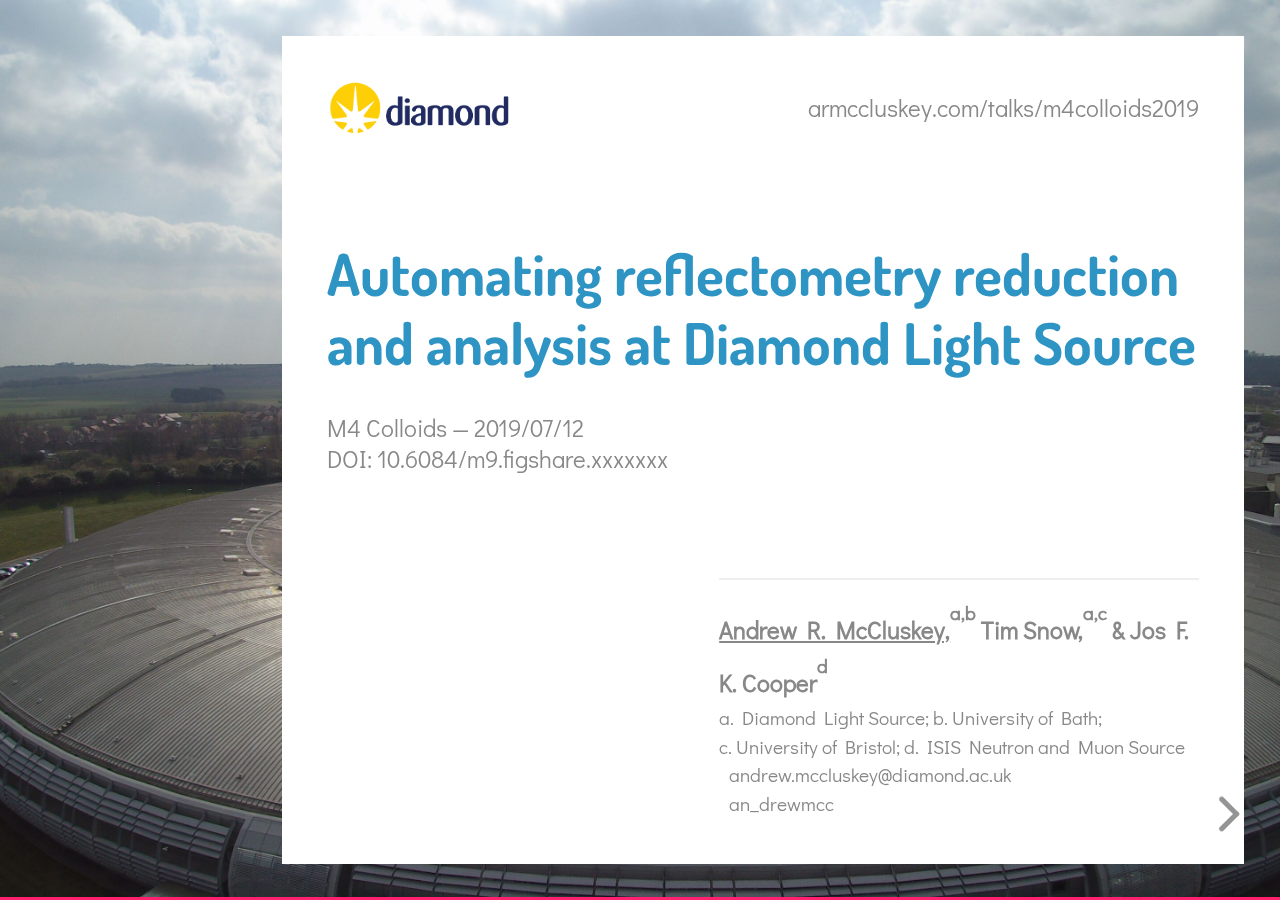
==== m4colloids_jul2019/index.html @ 216919e7 "working on colloids talk" ====
<!DOCTYPE html>
<!-- saved from url=(0044)http://bitsandchips.me/Talks/PyCon.html#/3/1 -->
<html prefix="og: http://ogp.me/ns#" class="js no-mobile desktop no-ie chrome chrome68 talks-section gradient rgba opacity textshadow multiplebgs boxshadow borderimage borderradius cssreflections csstransforms csstransitions no-touch no-retina fontface domloaded gr__bitsandchips_me w-1920 gt-240 gt-320 gt-480 gt-640 gt-768 gt-800 gt-1024 gt-1280 gt-1440 gt-1680 no-portrait landscape" id="pycon-page"><head><meta http-equiv="Content-Type" content="text/html; charset=UTF-8"><style id="stndz-style">div[class*="item-container-obpd"], a[data-redirect*="paid.outbrain.com"], a[onmousedown*="paid.outbrain.com"] { display: none !important; } a div[class*="item-container-ad"] { height: 0px !important; overflow: hidden !important; position: absolute !important; } div[data-item-syndicated="true"] { display: none !important; } .grv_is_sponsored { display: none !important; } .zergnet-widget-related { display: none !important; } </style>

	<meta name="viewport" content="width=device-width, initial-scale=1.0, maximum-scale=1.0, user-scalable=no">

	<title>auto_refl</title>

  <!-- Reveal themes -->
  <link rel="stylesheet" href="./example_files/reveal.css">
	<link rel="stylesheet" href="./example_files/black.css">

	<!-- Full theme; allows for the selction of multple themes -->
	<link rel="stylesheet" href="./example_files/full_theme.css">
	<link rel="stylesheet" href="./example_files/presentation.css">

	<!-- Theme used for syntax highlighting of code -->
	<link rel="stylesheet" href="./example_files/colorbrewer_syntax.css">

	<!-- Favicon -->
	<link rel="icon" href="./example_files/pic.png">

  <!-- Font awesome -->
	<link rel="stylesheet" href="https://use.fontawesome.com/releases/v5.2.0/css/all.css" integrity="sha384-hWVjflwFxL6sNzntih27bfxkr27PmbbK/iSvJ+a4+0owXq79v+lsFkW54bOGbiDQ" crossorigin="anonymous">

	<!-- Font generated by <a href="http://www.flaticon.com">flaticon.com</a>. <p>Under <a href="http://creativecommons.org/licenses/by/3.0/">CC</a>: <a data-file="003-nature-1" href="http://www.freepik.com">Freepik</a></p>   -->

	<!-- Script for printing -->
  <script id="twitter-wjs" src="./example_files/widgets.js"></script><script src="./example_files/reveal-print.js"></script>
	<link rel="stylesheet" type="text/css" href="./example_files/paper.css"><script type="text/javascript" src="./example_files/marked.js">
	</script><script type="text/javascript" src="./example_files/markdown.js"></script>
	<script type="text/javascript" src="./example_files/embed-tweet.js"></script>
	<script type="text/javascript" src="./example_files/notes.js"></script><script type="text/javascript" src="./example_files/highlight.js"></script>

<script type="text/javascript" charset="utf-8" async="" src="./example_files/tweet.74fa68560b68d64af1aa1acaf8b7e29a.js"></script></head>

<!-- Need to specify the theme here -->
<!-- First theme- is for colour, theme-xxx-font is for the font -->
<body class="theme-lines theme-dosis-font" data-gr-c-s-loaded="true">

<!-- Specify the main theme to be used here -->
<!-- this controls the background and logos -->
<div class="reveal pattern--lines slide has-vertical-slides has-horizontal-slides ready" role="application" data-transition-speed="default" data-background-transition="fade">

	<!-- Slides start here -->
	<div class="slides" style="width: 1920px; height: 941px;">

		<!-- These are the introductory slides -->
		<section class="stack past" style="display: none;" data-previous-indexv="0" hidden="" aria-hidden="true">
			<section class="title" id="title" style="display: none;" aria-hidden="true">
				<div class="grid-wrapper">
					<div class="content">
						<h1>
							Automating reflectometry reduction and analysis at Diamond Light Source
						</h1>
						<div class="description">
							<a href="https://m4colloids.wordpress.com/">M4 Colloids</a> &mdash; 2019/07/12
							<br>
							DOI: <a href="https://doi.org/10.6084/m9.figshare.xxxxxx">10.6084/m9.figshare.xxxxxxx</a>
						</div>
					</div>
					<div class="credit">
						<hr>
						<div class="name"><a href="https://armccluskey.com"><u>Andrew R. McCluskey,</u><sup><small>a,b</small></sup></a> Tim Snow,<sup><small>a,c</small></sup> & Jos F. K. Cooper<sup><small>d</small></sup></div>
						<div class="label">a. Diamond Light Source; b. University of Bath;<br>c. University of Bristol; d. ISIS Neutron and Muon Source</div>
						<div class="label"><a href="mailto:andrew.mccluskey@diamond.ac.uk"><i class="fas fa-at social_icon"></i><span> andrew.mccluskey@diamond.ac.uk</span></a></div>
						<div class="label"><a href="https://twitter.com/an_drewmcc"><i class="fab fa-twitter social_icon"></i><span> an_drewmcc</span></a></div>
					</div>
					<a class="presentation-url" href="https://armccluskey.com/talks/m4colloids2019">
					armccluskey.com/talks/m4colloids2019</a>
					<div class="logo">
					</div>
				</div>
			</section>
		</section>

		<section class="stack present" style="display: block;" data-previous-indexv="0">
			<section class="color--grad-green past" id="" style="display: block;" hidden="" aria-hidden="true">
				<div class="grid-wrapper">
					<div class="header">
						<div class="twitterwhite">
							<a href="mailto:andrew.mccluskey@diamond.ac.uk"><i class="fas fa-at"></i><span> andrew.mccluskey@diamond.ac.uk</span></a>	
						</div>
					</div>
					<div class="content">
						<center>
							<h1>reflectometry is a tool that uses x-rays or neutrons to probe interfaces</h1>
						</center>
					</div>
				</div>
			</section>

			<section class="color--grad-white past" id="" style="display: block;">
				<div class="grid-wrapper">
					<div class="header">
						<div class="twitterblue">
							<a href="mailto:andrew.mccluskey@diamond.ac.uk"><i class="fas fa-at"></i><span> andrew.mccluskey@diamond.ac.uk</span></a>	
						</div>
					</div>
					<div class="content">
						<h1>users bring cool science to the beamline</h1>
						<center>
							<img src="./figures/users.png" width="45%">
						</center>
					</div>
				</div>
			</section>

			<section class="color--grad-white past" id="" style="display: block;">
				<div class="grid-wrapper">
					<div class="header">
						<div class="twitterblue">
							<a href="mailto:andrew.mccluskey@diamond.ac.uk"><i class="fas fa-at"></i><span> andrew.mccluskey@diamond.ac.uk</span></a>	
						</div>
					</div>
					<div class="content">
						<h1>experimental data is reduced</h1>
						<br><br>
						<center>
							<img src="./figures/reduc.png" width="80%">
						</center>
					</div>
				</div>
			</section>

			<section class="color--grad-white past" id="" style="display: block;">
				<div class="grid-wrapper">
					<div class="header">
						<div class="twitterblue">
							<a href="mailto:andrew.mccluskey@diamond.ac.uk"><i class="fas fa-at"></i><span> andrew.mccluskey@diamond.ac.uk</span></a>	
						</div>
					</div>
					<div class="content">
						<h1>data analysis is performed</h1>
						<br><br>
						<center>
							<img src="./figures/models.png" width="100%">
						</center>
					</div>
				</div>
			</section>

			<section class="color--grad-white past" id="" style="display: block;">
				<div class="grid-wrapper">
					<div class="header">
						<div class="twitterblue">
							<a href="mailto:andrew.mccluskey@diamond.ac.uk"><i class="fas fa-at"></i><span> andrew.mccluskey@diamond.ac.uk</span></a>	
						</div>
					</div>
					<div class="content">
						<h1>nature paper is written and published</h1>
						<br><br>
						<center>
							<img src="https://media.giphy.com/media/4xpB3eE00FfBm/giphy.gif" width="480">
						</center>
					</div>
				</div>
			</section>
		</section>

		<section class="stack present" style="display: block;" data-previous-indexv="0">
			<section class="color--grad-purple past" id="" style="display: block;" hidden="" aria-hidden="true">
				<div class="grid-wrapper">
					<div class="header">
						<div class="twitterwhite">
							<a href="mailto:andrew.mccluskey@diamond.ac.uk"><i class="fas fa-at"></i><span> andrew.mccluskey@diamond.ac.uk</span></a>	
						</div>
					</div>
					<div class="content">
						<center>
							<h1>greater automation &rarr; more science</h1>
							<img src="https://media.giphy.com/media/3rgXByefj5zvCcodOM/giphy.gif" width="720" height="405"></img><br>
							hopefully good science too
						</center>
					</div>
				</div>
			</section>

			<section class="color--grad-white past" id="" style="display: block;">
				<div class="grid-wrapper">
					<div class="header">
						<div class="twitterblue">
							<a href="mailto:andrew.mccluskey@diamond.ac.uk"><i class="fas fa-at"></i><span> andrew.mccluskey@diamond.ac.uk</span></a>	
						</div>
					</div>
					<div class="content">
						<h1>what can we automate?</h1>
						<ul>
							<li>users bringing the cool science: not easily <br></li>
							<li>data reduction: <b>yes</b><br></li>
							<li>data analysis: hopefully<br></li>
							<li>writing papers: not really, unfortunately</li>
						</ul>
					</div>
				</div>
			</section>
		</section>

		<section class="stack present" style="display: block;" data-previous-indexv="0">
			<section class="color--grad-green past" id="" style="display: block;" hidden="" aria-hidden="true">
				<div class="grid-wrapper">
					<div class="header">
						<div class="twitterwhite">
							<a href="mailto:andrew.mccluskey@diamond.ac.uk"><i class="fas fa-at"></i><span> andrew.mccluskey@diamond.ac.uk</span></a>	
						</div>
					</div>
					<div class="content">
						<center>
							<h1>let's automate data reduction</h1>
						</center>
					</div>
				</div>
			</section>

			<section class="color--grad-white past" id="" style="display: block;">
				<div class="grid-wrapper">
					<div class="header">
						<div class="twitterblue">
							<a href="mailto:andrew.mccluskey@diamond.ac.uk"><i class="fas fa-at"></i><span> andrew.mccluskey@diamond.ac.uk</span></a>	
						</div>
					</div>
					<div class="content">
						<h1>x-ray reflectometry reduction is well studied</h1>
						Previous literature focuses on point detectors, while modern instruments utilise area detectors <br>
						<small><a href="https://doi.org/10.1107/S0108767392013126">A. Gibaud, G. Vignaud, & S. K. Sinha. <i>Acta Cryst.</i>, <b>A49</b>, 642-648, 1993</a> and <a href="https://doi.org/10.1107/S0021889807030403">F. Salah, B. Harzallah, & A. van der Lee. <i>J. Appl. Crystallogr.</i>, <b>40</b>, 813-819, 2007</a>.</small>
					</div>
				</div>
			</section>
		</section>

					<!-- Acknowledgements -->
		<section class="stack present" style="display: block;" data-previous-indexv="0">
			<section class="color--grad-green past" id="acknoledgements" hidden="" aria-hidden="true" style="display: block;">
				<div class="grid-wrapper">
					<div class="header">
						<div class="twitterwhite">
							<a href="mailto:andrew.mccluskey@diamond.ac.uk"><i class="fas fa-at"></i><span> andrew.mccluskey@diamond.ac.uk</span></a>	
						</div>
					</div>
					<div class="content">
						<h1>acknowledgements</h1>
						<ul>
							<li><a href="http://people.bath.ac.uk/rjg20/">Ada Lovelace Centre</a></li>
						</ul>
					</div>
				</div>
			</section>
		</section>

		<section id="end" class="color--grad-white">
			<div class="grid-wrapper">
				<div class="header">
					<div class="twitterwhite">
						<a href="https://twitter.com/an_drewmcc"><i class="fab fa-twitter"></i> <span>an_drewmcc</span></a>
					</div>
				</div>
				<div class="content">
					<figure class="display">
						<img src="./figures/sadie-72.png" alt="sadie baby" width="100%">
					</figure>
					<h4>Sadie, my dog</h4>
				</div>
			</div>
		</section>
	</div>
</div>


<script src="./example_files/head.min.js"></script>
<script src="./example_files/reveal.js"></script>
<script>
Reveal.initialize({
	center: false,
	width: "100%",
	height: "100%",
	margin: 0,
	minScale: 1,
	maxScale: 1,
	history: true,

	// Arrow keys progress through sub-slides
	// keyboard: {
	// 	39: 'next', // right key
	// 	37: 'prev'  // left key
	// },
	// More info about config & dependencies:
	// - https://github.com/hakimel/reveal.js#configuration
	// - https://github.com/hakimel/reveal.js#dependencies
	dependencies: [
		{ src: 'reveal.js/plugin/markdown/marked.js' },
		{ src: 'reveal.js/plugin/markdown/markdown.js' },
		{ src: 'reveal.js/plugin/notes/notes.js', async: true },
		{ src: 'reveal.js/plugin/embed-tweet/embed-tweet.js' },
		{
			src: 'reveal.js/plugin/highlight/highlight.js',
			async: true,
			callback: function() { hljs.initHighlightingOnLoad(); } }
		]
	});
</script>


<iframe scrolling="no" frameborder="0" allowtransparency="true" src="./example_files/widget_iframe.cb6df5c11eb74c4885e17101a777cb60.html" title="Twitter settings iframe" style="display: none;"></iframe><iframe id="rufous-sandbox" scrolling="no" frameborder="0" allowtransparency="true" allowfullscreen="true" style="position: absolute; visibility: hidden; display: none; width: 0px; height: 0px; padding: 0px; border: none;" title="Twitter analytics iframe" src="./example_files/saved_resource.html"></iframe></body></html>
---- m4colloids_jul2019/example_files/black.css ----
/**
 * Black theme for reveal.js. This is the opposite of the 'white' theme.
 *
 * By Hakim El Hattab, http://hakim.se
 */
@import url(../../lib/font/source-sans-pro/source-sans-pro.css);
section.has-light-background, section.has-light-background h1, section.has-light-background h2, section.has-light-background h3, section.has-light-background h4, section.has-light-background h5, section.has-light-background h6 {
  color: #222; }

/*********************************************
 * GLOBAL STYLES
 *********************************************/
body {
  background: #222;
  background-color: #222; }

.reveal {
  font-family: "Source Sans Pro", Helvetica, sans-serif;
  font-size: 42px;
  font-weight: normal;
  color: #fff; }

::selection {
  color: #fff;
  background: #bee4fd;
  text-shadow: none; }

::-moz-selection {
  color: #fff;
  background: #bee4fd;
  text-shadow: none; }

.reveal .slides > section,
.reveal .slides > section > section {
  line-height: 1.3;
  font-weight: inherit; }

/*********************************************
 * HEADERS
 *********************************************/
.reveal h1,
.reveal h2,
.reveal h3,
.reveal h4,
.reveal h5,
.reveal h6 {
  margin: 0 0 20px 0;
  color: #fff;
  font-family: "Source Sans Pro", Helvetica, sans-serif;
  font-weight: 600;
  line-height: 1.2;
  letter-spacing: normal;
  text-transform: uppercase;
  text-shadow: none;
  word-wrap: break-word; }

.reveal h1 {
  font-size: 2.5em; }

.reveal h2 {
  font-size: 1.6em; }

.reveal h3 {
  font-size: 1.3em; }

.reveal h4 {
  font-size: 1em; }

.reveal h1 {
  text-shadow: none; }

/*********************************************
 * OTHER
 *********************************************/
.reveal p {
  margin: 20px 0;
  line-height: 1.3; }

/* Ensure certain elements are never larger than the slide itself */
.reveal img,
.reveal video,
.reveal iframe {
  max-width: 95%;
  max-height: 95%; }

.reveal strong,
.reveal b {
  font-weight: bold; }

.reveal em {
  font-style: italic; }

.reveal ol,
.reveal dl,
.reveal ul {
  display: inline-block;
  text-align: left;
  margin: 0 0 0 1em; }

.reveal ol {
  list-style-type: decimal; }

.reveal ul {
  list-style-type: disc; }

.reveal ul ul {
  list-style-type: square; }

.reveal ul ul ul {
  list-style-type: circle; }

.reveal ul ul,
.reveal ul ol,
.reveal ol ol,
.reveal ol ul {
  display: block;
  margin-left: 40px; }

.reveal dt {
  font-weight: bold; }

.reveal dd {
  margin-left: 40px; }

.reveal q,
.reveal blockquote {
  quotes: none; }

.reveal blockquote {
  display: block;
  position: relative;
  width: 70%;
  margin: 20px auto;
  padding: 5px;
  font-style: italic;
  background: rgba(255, 255, 255, 0.05);
  box-shadow: 0px 0px 2px rgba(0, 0, 0, 0.2); }

.reveal blockquote p:first-child,
.reveal blockquote p:last-child {
  display: inline-block; }

.reveal q {
  font-style: italic; }

.reveal pre {
  display: block;
  position: relative;
  width: 90%;
  margin: 20px auto;
  text-align: left;
  font-size: 0.55em;
  font-family: monospace;
  line-height: 1.2em;
  word-wrap: break-word;
  box-shadow: 0px 0px 6px rgba(0, 0, 0, 0.3); }

.reveal code {
  font-family: monospace; }

.reveal pre code {
  display: block;
  padding: 5px;
  overflow: auto;
  max-height: 400px;
  word-wrap: normal; }

.reveal table {
  margin: auto;
  border-collapse: collapse;
  border-spacing: 0; }

.reveal table th {
  font-weight: bold; }

.reveal table th,
.reveal table td {
  text-align: left;
  padding: 0.2em 0.5em 0.2em 0.5em;
  border-bottom: 1px solid; }

.reveal table th[align="center"],
.reveal table td[align="center"] {
  text-align: center; }

.reveal table th[align="right"],
.reveal table td[align="right"] {
  text-align: right; }

.reveal table tbody tr:last-child th,
.reveal table tbody tr:last-child td {
  border-bottom: none; }

.reveal sup {
  vertical-align: super; }

.reveal sub {
  vertical-align: sub; }

.reveal small {
  display: inline-block;
  font-size: 0.6em;
  line-height: 1.2em;
  vertical-align: top; }

.reveal small * {
  vertical-align: top; }

/*********************************************
 * LINKS
 *********************************************/
.reveal a {
  color: #42affa;
  text-decoration: none;
  -webkit-transition: color .15s ease;
  -moz-transition: color .15s ease;
  transition: color .15s ease; }

.reveal a:hover {
  color: #8dcffc;
  text-shadow: none;
  border: none; }

.reveal .roll span:after {
  color: #fff;
  background: #068de9; }


/*********************************************
 * NAVIGATION CONTROLS
 *********************************************/
.reveal .controls {
  color: #888888;
  display: none; }

/*********************************************
 * PROGRESS BAR
 *********************************************/
.reveal .progress {
  background: rgba(0, 0, 0, 0.2); }

.reveal .progress span {
  background: #42affa;
  -webkit-transition: width 800ms cubic-bezier(0.26, 0.86, 0.44, 0.985);
  -moz-transition: width 800ms cubic-bezier(0.26, 0.86, 0.44, 0.985);
  transition: width 800ms cubic-bezier(0.26, 0.86, 0.44, 0.985); }
---- m4colloids_jul2019/example_files/full_theme.css ----
/**
 * Tania Allard theme for reveal.js
 * Basic reveal.js used and based on the white theme
 */
@import url(../../reveal.js/lib/font/source-sans-pro/source-sans-pro.css);
@import url(../../reveal.js/lib/font/poppins/poppins.css);
@import url(../../reveal.js/lib/font/leafy/leafy.css);
@import url("https://fonts.googleapis.com/css?family=Didact+Gothic|Dosis:400,600|Overpass+Mono|PT+Mono");
@import url("https://fonts.googleapis.com/css?family=Muli:400,700|Space+Mono:400,700");

/*********************************************
* PERSONAL
*********************************************/
/* dark gray */
/*********************************************
* DEFINING THEMES
*********************************************/
/*
 * Implementation of themes
 */
/*********************************************
 * GLOBAL STYLES
 *********************************************/
.reveal {
  font-size: inherit;
  font-weight: 500;
  color: #737373; }
  .theme-dosis-font .reveal {
    font-family: Didact Gothic, sans-serif; }

::selection {
  color: #151515;
  text-shadow: none; }
  .theme-lines ::selection {
    background: #6fefde; }

::-moz-selection {
  color: #fff;
  text-shadow: none; }
  .theme-lines ::-moz-selection {
    background: #ff206e; }

/*********************************************
* HEADERS
*********************************************/
.reveal h1, .reveal h2, .reveal h3, .reveal h4, .reveal h5, .reveal h6 {
  margin: 0 0 20px 0;
  font-weight: 500;
  line-height: 1.2;
  letter-spacing: normal;
  text-transform: none;
  text-shadow: none;
  word-wrap: break-word; }
.reveal h1 {
  font-size: 240%;
}
  .theme-streams .reveal h1,
  .theme-streams .reveal h2,
  .theme-streams .reveal h3,
  .theme-streams .reveal h4,
  .theme-streams .reveal h5,
  .theme-streams .reveal h6 {
    color: #5F4B8B; }
  .theme-lines .reveal h1, .theme-lines .reveal h2, .theme-lines .reveal h3, .theme-lines .reveal h4, .theme-lines .reveal h5, .theme-lines .reveal h6 {
    color: #2e94c4;
    font-weight:500;
  }
  .reveal h1:hover a {
    text-decoration-color: #2e94c4;
    -webkit-text-decoration-color: #2e94c4;
    color: #2e94c4; }
  .theme-dosis-font .reveal h1, .theme-dosis-font .reveal h2, .theme-dosis-font .reveal h3, .theme-dosis-font .reveal h4, .theme-dosis-font .reveal h5, .theme-dosis-font .reveal h6 {
    font-family: Dosis, sans-serif; }

/*********************************************
 * OTHER- modifications to reveal themes
 *********************************************/
.reveal em {
  font-style: italic; }

/*********************************************
 * LINKS
 *********************************************/
.reveal a {
  -webkit-transition: color .15s ease;
  -moz-transition: color .15s ease;
  transition: color .15s ease; }
  .theme-lines .reveal a {
    text-decoration-color: #2e94c4;
    -webkit-text-decoration-color: #2e94c4;
    color: #2e94c4; }
  .reveal a:hover {
    text-shadow: none;
    border: none; }
    .theme-lines .reveal a:hover {
      color: #2e94c4;
      border-bottom: 2px solid #2e94c4;
      /* I prefer a thicker line */ }
    .theme-dosis-font .reveal a:hover {
      border-bottom: 2px solid;
      /* I prefer a thicker line */ }

.reveal .roll span:after {
  color: #fff;
  background: #068de9; }

/*********************************************
 * IMAGES
 *********************************************/
.reveal section img {
  margin: 15px 0px;
  background: rgba(255, 255, 255, 0.12);
  border: 4px solid #222;
  box-shadow: 0 0 10px rgba(0, 0, 0, 0.15); }

.reveal section img.plain {
  border: 0;
  box-shadow: none; }

.reveal a img {
  -webkit-transition: all .15s linear;
  -moz-transition: all .15s linear;
  transition: all .15s linear; }

.reveal a:hover img {
  text-decoration: none; }

/*********************************************
 * NAVIGATION CONTROLS
 *********************************************/
.theme-lines .reveal .controls {
  color: #888888; }

/*********************************************
 * PROGRESS BAR
 *********************************************/
.reveal .progress {
  background: rgba(0, 0, 0, 0.2); }
  .theme-lines .reveal .progress {
    color: #ff206e; }

.reveal .progress span {
  -webkit-transition: width 800ms cubic-bezier(0.26, 0.86, 0.44, 0.985);
  -moz-transition: width 800ms cubic-bezier(0.26, 0.86, 0.44, 0.985);
  transition: width 800ms cubic-bezier(0.26, 0.86, 0.44, 0.985); }

/*********************************************
* ENABLE RESPONSIVENESS
*********************************************/
html {
  font-size: 1em;
  line-height: 1.5; }
  @media (min-width: 48em) {
    html {
      font-size: 1.2em;
      line-height: 1.95; } }
  @media (min-width: 64em) {
    html {
      font-size: 1.5em;
      line-height: 2.1; } }
  @media (min-width: 85.375em) {
    html {
      font-size: 1.6em; } }
  @media (min-width: 120em) {
    html {
      font-size: 1.8em; } }
  @media (min-width: 160em) {
    html {
      font-size: 1.9em; } }

/*********************************************
* THEME SPECIFICS: EACH PATTERN WILL BE A THEME
*********************************************/
.visually-hidden {
  position: absolute !important;
  clip: rect(1px, 1px, 1px, 1px);
  overflow: hidden;
  height: 1px;
  width: 1px;
  word-wrap: normal; }

.reveal[class*="pattern--"] {
  background-position: center center;
  background-size: 133vmax auto; }

/*********************************************
* ACTUAL THEMES
*********************************************/
.reveal.pattern--stream {
  background-image: url("../assets/patterns/zigzag_purple.svg");
  background-color: white; }

.theme-lines .reveal.pattern--stream .slides section.intro {
  background-color: #3A015C; }

.reveal.pattern--stream .slides section.intro .logo {
  background-image: url("../assets/Tania_logo_white.png"); }

.theme-lines .reveal.pattern--stream .slides section.title {
  background-color: #3A015C; }

.theme-lines .reveal.pattern--stream .progress span {
  background: #ff206e; }

.theme-lines .reveal.pattern--stream .controls {
  color: #ff206e; }

.reveal.pattern--lines {
  background-image: url("../figures/25198.jpg"); }

.theme-lines .reveal.pattern--lines .slides section.intro {
  background-color: #41ead4; }

.reveal.pattern--lines .slides section.intro .logo {
  background-image: url("../assets/Tania_logo_white.png"); }

.theme-lines .reveal.pattern--lines .slides section.title {
  background-color: #ffffff;
  color: #2e94c4; }

.theme-lines .reveal.pattern--lines .progress {
  background-color: #ff206e; }

.reveal.pattern--hex {
  background-image: url("../assets/patterns/hex_pattern.png"); }

.theme-lines .reveal.pattern--hex .slides section.intro {
  background-color: #41ead4; }

.theme-lines .reveal.pattern--hex .slides section.title {
  background-color: #41ead4;
  color: #3A015C; }

.theme-lines .reveal.pattern--hex .progress {
  background-color: #ff206e; }

.reveal.pattern--star {
  background-image: url("../assets/patterns/star_pattern.svg"); }

.theme-lines .reveal.pattern--star .slides section.intro {
  background-color: #41ead4; }

.theme-lines .reveal.pattern--star .slides section.title {
  background-color: #41ead4;
  color: #3A015C; }

.theme-lines .reveal.pattern--star .progress {
  background-color: #ff206e; }


.reveal.pattern--flowers {
  background-image: url("../assets/patterns/floral_pattern.svg"); }

.theme-lines .reveal.pattern--flowers .slides section.intro {
  background-color: #41ead4; }

.theme-lines .reveal.pattern--flowers .slides section.title {
  background-color: #41ead4;
  color: #3A015C; }

.theme-lines .reveal.pattern--flowers .progress {
  background-color: #ff206e; }

.reveal.pattern--pupilines {
  background-image: url("../assets/patterns/pupilines.svg"); }

.theme-lines .reveal.pattern--pupilines .slides section.intro {
  background-color: #41ead4; }

.theme-lines .reveal.pattern--pupilines .slides section.title {
  background-color: #41ead4;
  color: #3A015C; }

.theme-lines .reveal.pattern--pupilines .progress {
  background-color: #41ead4; }

.theme-lines .reveal.pattern--pupilines .controls {
  color: #41ead4; }

/*********************************************
* ADDITIONAL SLIDES CLASSES
* THESE CAN BE USED WITH ANY THEME
*********************************************/
.reveal .slides section.color--code {
  background-color: #eeeeee;
  /* pale gray */
  font-family: "Overpass Mono", monospace; }
  .reveal .slides section.color--code h1, .reveal .slides section.color--code h2, .reveal .slides section.color--code h3 {
    font-family: "Overpass Mono", monospace; }
  .reveal .slides section.color--code code {
    background-color: transparent !important;
    font-size: 1rem; }

.reveal .slides section.color--ice .logo {
  background-image: url("../figures/2401.gif"); }

.reveal .slides section.color--dark {
  background-color: #22272B;
  color: #EEEDEF; }

.reveal .slides section.color--dark .logo {
  background-image: url("../assets/Tania_logo_gray2.png"); }

.reveal .slides section.color--ice {
  background-color: #888888;
  /* pale lavender gray */
  color: #ffffff; }

.reveal .slides section.color--ice .logo {
  background-image: url("../figures/2401.gif"); }

.reveal .slides section.color--violet {
  background-color: #3A015C;
  color: #fff; }

.reveal .slides section.color--violet .logo {
  background-image: url("../figures/2401.gif"); }

.reveal .slides section.color--light {
  background-color: #fff;
  color: #66646B; }

/* dark grey */
.reveal .slides section.color--light .logo {
  background-image: url("../figures/2401.gif"); }

.reveal .slides section.color--midnight {
  background-color: #2A2A49;
  /* navy blue */
  color: #fff; }
  .reveal .slides section.color--midnight h1, .reveal .slides section.color--midnight h2 {
    color: #F8757F; }

.reveal .slides section.color--midnight .logo {
  background-image: url("../assets/Tania_logo_gray.png"); }

.reveal .slides section.color--vibrant {
  background-color: #41ead4;
  color: #fff; }
  .reveal .slides section.color--vibrant h1 {
    color: #fff; }

.reveal .slides section.color--vibrant .logo {
  background-image: url("../figures/2401.gif"); }

.reveal .slides section.color--topaz {
  background-color: #67aeca;
  color: #fff; }
  .reveal .slides section.color--topaz h1 {
    color: #675682; }

.reveal .slides section.color--vibrant .logo {
  background-image: url("../figures/2401.gif"); }

.reveal .slides section.color--two {
  background-color: #fff;
  color: #fff;
  background: linear-gradient(to right, #5F4B8B 50%, #fff 50%); }

.reveal .slides section.color--two .logo {
  background-image: url("../assets/Tania_logo_gray.png"); }

.items-block {
  display: flex; }
  .theme-dosis-font .items-block {
    font-family: Didact Gothic, sans-serif; }
  .items-block.single-block {
    width: 100%;
    display: flex;
    padding: 10px; }
    .items-block.single-block.left {
      width: 50%;
      color: #fff; }
    .items-block.single-block.right {
      width: 50%; }

.reveal .slides section.color--grad-purple {
  background-color: #fff;
  background: linear-gradient(45deg, #2e94c4, #247398);
  color: #fff !important;
  font-size: 140%; }
  .reveal .slides section.color--grad-purple h1 {
    color: #fff;
    font-weight: 700; }
  .reveal .slides section.color--grad-purple .logo {
    background-image: url("../assets/Tania_logo_white.png"); }
    .reveal .slides section.color--grad-purple a {
      color: #ffffff;
    }

.reveal .slides section.color--grad-green {
  background-color: #fff;
  color: #fff !important;
  background: linear-gradient(45deg, #888888, #6c6c6c);
  font-size: 140%; }
  .reveal .slides section.color--grad-green h1 {
    color: #fff;
      font-weight: 700; }
  .reveal .slides section.color--grad-green .logo {
    background-image: url("../assets/Tania_logo_white.png"); }
  .reveal .slides section.color--grad-green a {
    color: #ffffff;
  }

.reveal .slides section.color--grad-white {
  background-color: #fff;
  color: #888888 !important;
  background: #ffffff;
  font-size: 140%; }
  .reveal .slides section.color--grad-white h1 {
    color: #2e94c4;
      font-weight: 700; }
      .reveal .slides section.color--grad-white h1 a {
        color: #2e94c4;
          font-weight: 700; }
  .reveal .slides section.color--grad-white .logo {
    background-image: url("../assets/Tania_logo_white.png"); }
    .reveal .slides section.color--grad-white a {
      color: #888888;
    }

    .reveal .slides section.color--grad-pic {
      color: #888888 !important;
      font-size: 140%; }
      .reveal .slides section.color--grad-pic h1 {
        color: #2e94c4;
          font-weight: 700; }
          .reveal .slides section.color--grad-pic h1 a {
            color: #2e94c4;
              font-weight: 700; }
      .reveal .slides section.color--grad-pic .logo {
        background-image: url("../assets/Tania_logo_white.png"); }
        .reveal .slides section.color--grad-pic a {
          color: #888888;
        }


/*********************************************
* CSS GRID USE
*********************************************/
.grid-wrapper {
  display: grid; }

/*********************************************
* REVEAL SPECIFICS
*********************************************/
.reveal .slides {
  text-align: left; }

.reveal .slides > section,
.reveal .slides > section > section {
  padding: 0; }

.reveal .slides > section.past,
.reveal .slides > section.future,
.reveal .slides > section > section.past,
.reveal .slides > section > section.future {
  opacity: 1; }

.reveal .controls {
  right: 4vmin;
  bottom: 4vmin; }

@media (max-width: 768px) {
  .reveal .controls {
    right: 2vmin;
    bottom: 2vmin; } }
.reveal h1,
.reveal h2,
.reveal h3,
.reveal h4,
.reveal h5,
.reveal h6 {
  margin-bottom: 2.5vmin;
  color: inherit; }

.reveal .slides section {
  box-sizing: border-box;
  padding: 0; }

.reveal blockquote p:first-child,
.reveal blockquote p:last-child {
  display: block; }

.reveal section img {
  background: none;
  border: none;
  box-shadow: none;
  margin: 0; }

/************************************************
* MODIFIED SECTIONS
* ADDS LOGO AND SPECIFICS FOR THE THEME
* Slides have two main areas: header and contetnt
**************************************************/
.reveal .slides section {
  height: 100vh;
  margin: 0;
  width: 100vw;
  color: #888888;
  font-weight: 500; }

/* very dark purple */
.reveal .slides section:not([class*='color--']) {
  background-color: #fff; }

.reveal .slides section.stack {
  background-color: transparent; }

.reveal .slides section .grid-wrapper {
  box-sizing: border-box;
  grid-column-gap: 5vmin;
  grid-row-gap: 2vmin;
  grid-template-rows: .5vmin 1fr;
  grid-template-columns: 1fr 90% 1fr;
  grid-template-areas: ". header ." ". content .";
  height: 100%;
  padding: 5vmin; }

.reveal .slides section .header {
  align-items: center;
  display: flex;
  grid-area: header; }

.reveal .slides section .logo {
  background-repeat: no-repeat;
  background-size: auto 100%;
  display: inline-block;
  grid-area: header;
  height: 3.5vmin;
  margin-right: 10.5vmin;
  width: 11.5vmin; }

.reveal .slides section .section {
  text-transform: uppercase;
  line-height: 5.5vmin;
  font-size: 0.7em;
  font-weight: 500; }
  .theme-dosis-font .reveal .slides section .section {
    font-family: Dosis, sans-serif; }

.reveal .slides section:not([class*="color--"]) .section {
  color: #9292A8; }

.reveal .slides section .content {
  align-self: center;
  grid-area: content; }

.reveal .slides section.color--dark .section {
  color: #EEEDEF; }

.reveal .slides section.intro {
  height: calc(100vh - 8vmin);
  margin: 4vmin;
  padding: 15px;
  width: calc(100vw - 8vmin); }

@media (max-width: 768px) {
  .reveal .slides section.intro {
    height: calc(100vh - 4vmin);
    margin: 2vmin;
    width: calc(100vw - 4vmin); } }
.reveal .slides section.intro .logo-wrapper {
  display: flex;
  height: 100%; }

.reveal .slides section.intro .logo {
  background-position: center;
  background-size: contain;
  height: auto;
  margin: auto;
  min-height: 200px;
  min-width: 200px;
  width: 33%; }

.reveal .slides section.title {
  height: calc(100vh - 8vmin);
  margin: 4vmin;
  width: calc(100vw - 8vmin);
  color: #fff;
  margin-left: 22vw;
  width: calc(100vw - 4vmin - 22vw); }

@media (max-width: 768px) {
  .reveal .slides section.title {
    height: calc(100vh - 4vmin);
    margin: 2vmin;
    width: calc(100vw - 4vmin); } }
.reveal .slides section.title .grid-wrapper {
  grid-template-areas: "header header" "content content" ". credit";
  grid-template-columns: auto 55%;
  grid-template-rows: 6vmin 1fr auto;
  grid-column-gap: 10vmin; }

.reveal .slides section.title .logo {
  background-image: url("../figures/2401.gif");
  height: 6vmin;
  width: 30vmin; }

.reveal .slides section.title .logo--full {
  background-image: url("../figures/2401.gif");
  width: 24vmin; }

.reveal .slides section.title .content {
  align-self: center;
  grid-area: content; }

.reveal .slides section.title h1 {
  color: #2e94c4;
  font-weight: 700;}

  .reveal .slides section.title h3 {
    color: #2e94c4;
    font-weight: 700; }
    .reveal .slides section.title h3 a {
      color: #2e94c4;
      font-weight: 700; }

.reveal .slides section.title .credit {
  align-self: end;
  grid-area: credit;
  line-height: 1.2em; }

.reveal .slides section.title .credit hr {
  border: solid #EEEDEF;
  border-width: 2px 0 0 0;
  margin: 0 0 .8em 0;
  width: 100%; }

.reveal .slides section.title .credit .label {
  font-size: 80%;
  color: #888888; }

  .reveal .slides section.title .credit .label a {
    color: #888888; }

.reveal .slides section.title .credit .name {
  color: #888888;
  font-weight: 700;
  line-height: 1.8em; }

.reveal .slides section.title .credit .name a {
  color: #888888;
  font-weight: 700; }

@media (max-width: 568px) {
  .reveal .slides section.title .grid-wrapper {
    grid-template-areas: "header" "content" "credit";
    grid-template-columns: auto; }

  .reveal .slides section.title .credit {
    justify-self: end; } }
@media (min-width: 1280px) {
  .reveal .slides section.title .content {
    display: grid;
    grid-template-areas: "title description";
    grid-template-columns: auto 40%;
    font-weight: 500;
    grid-column-gap: 10vmin; }

  .reveal .slides section.title h1 {
    grid-area: title; }

  .reveal .slides section.title .description {
    grid-area: description;
    margin-top: 0.5em;
    color: #888888;} }

    .reveal .slides section.title .description a {
      grid-area: description;
      margin-top: 0.5em;
      color: #888888;} }
.reveal .slides section.subsection .grid-wrapper {
  grid-template-areas: "header" "title" "description";
  grid-template-rows: 5.5vmin 3fr 1fr; }

.reveal .slides section.subsection h1 {
  align-self: center;
  grid-area: title;
  margin: 0; }

.reveal .slides section.subsection .description {
  color: #9292A8;
  grid-area: description;
  min-height: 4em; }

.reveal .slides section.subsection:not([class*='color--']) .logo, .reveal .slides section.subsection.color--light .logo {
  background-image: url("../figures/2401.gif"); }

.reveal .slides section.subsection.color--midnight .description, .reveal .slides section.subsection.color--ice .description, .reveal .slides section.subsection.color--radiant .description {
  color: #EEEDEF; }

.reveal .slides section.quote blockquote {
  align-self: center;
  background: none;
  color: #66646B;
  border: none;
  box-shadow: none;
  font-size: 1.8em;
  font-style: normal;
  margin: 0;
  max-width: 42ex;
  padding: 0;
  width: 100%; }

.reveal .slides section.quote hr {
  border: solid #9292A8;
  border-width: 1px 0 0 0;
  margin: .8em 0;
  width: 15%; }

.reveal .slides section.quote cite {
  color: #9292A8;
  display: block;
  font-size: 1rem; }

.reveal .slides section.quote.color--midnight blockquote, .reveal .slides section.quote.color--ice blockquote, .reveal .slides section.quote.color--radiant blockquote {
  color: #FFFFFF; }

.reveal .slides section.quote.color--midnight hr, .reveal .slides section.quote.color--ice hr, .reveal .slides section.quote.color--radiant hr {
  border-color: #EEEDEF; }

.reveal .slides section.quote.color--midnight cite, .reveal .slides section.quote.color--ice cite, .reveal .slides section.quote.color--radiant cite {
  color: #EEEDEF; }

.reveal .slides section.team .content {
  display: grid;
  grid-auto-columns: 1fr;
  grid-auto-rows: 1fr;
  grid-auto-flow: column;
  grid-column-gap: 10vmin;
  grid-row-gap: 5vmin; }

.reveal .slides section.team .profile {
  display: grid;
  grid-column-gap: 5vmin;
  grid-template-rows: 15vmin 1fr; }

.reveal .slides section.team h2 {
  color: #9292A8;
  font-size: inherit;
  margin-bottom: 0.5em; }

.reveal .slides section.team p:first-of-type {
  margin-top: 0; }

.reveal .slides section.team p:last-of-type {
  margin-bottom: 0; }

.reveal .slides section.team img {
  display: block;
  float: left;
  height: auto;
  margin-right: 5vmin;
  width: auto; }

.reveal .slides section.team .name {
  margin: 0.6em 0; }

.reveal .slides section.team .role {
  color: #9292A8;
  font-size: 0.8em;
  margin: 0.6em 0; }

.reveal .slides section.team .supplement {
  font-size: .8em;
  color: #9292A8; }

@media not all and (max-width: 768px) {
  .reveal .slides section.team .profile:first-child:nth-last-child(1) {
    grid-template-rows: auto;
    grid-template-columns: 1fr 4fr; }

  .reveal .slides section.team .profile:first-child:nth-last-child(1) img {
    float: none;
    max-width: none;
    max-height: none;
    width: 100%; } }
@media (min-width: 1280px) {
  .reveal .slides section.team img {
    float: none;
    max-width: none;
    max-height: 100%;
    width: 100%; }

  .reveal .slides section.team .profile {
    grid-template-rows: auto;
    grid-template-columns: 1fr 3fr; }

  .reveal .slides section.team .profile:first-child:nth-last-child(1) {
    justify-self: center;
    padding: 0 10vmin; } }
@media (max-width: 768px) {
  .reveal .slides section.team .content {
    grid-auto-flow: row; } }
@media (max-width: 768px) and (orientation: landscape) {
  .reveal .slides section.team .content {
    grid-auto-flow: column; }

  .reveal .slides section.team .profile {
    grid-template-rows: auto;
    align-items: center;
    display: grid;
    grid-template-columns: 1fr;
    grid-column-gap: 5vmin; }

  .reveal .slides section.team .details {
    display: none; }

  .reveal .slides section.team img {
    float: left;
    height: auto;
    margin-right: 5vmin;
    max-height: 50%;
    max-width: 40%;
    width: auto; } }
@media (max-width: 568px) {
  .reveal .slides section.team .content {
    grid-auto-flow: row; }

  .reveal .slides section.team .profile {
    grid-template-rows: auto;
    align-items: center;
    display: grid;
    grid-template-columns: 1fr;
    grid-column-gap: 5vmin; }

  .reveal .slides section.team .details {
    display: none; }

  .reveal .slides section.team img {
    float: left;
    height: auto;
    margin-right: 5vmin;
    max-height: 50%;
    max-width: 40%;
    width: auto; } }
.reveal .slides section.end {
  height: 100vh;
  margin: 0;
  width: 100vw; }

.reveal .slides section.end .logo-wrapper {
  display: flex;
  height: 100%; }

.reveal .slides section.end .logo {
  background-image: url("../figures/2401.gif");
  background-position: center;
  background-size: contain;
  height: auto;
  margin: auto;
  min-height: 200px;
  min-width: 200px;
  width: 33%; }

.reveal .slides section.end.color--radiant .logo {
  background-image: url("../figures/2401.gif"); }

/*******************************************************************************
 * Code Segments
 ******************************************************************************/
figure.code {
  display: flex;
  flex-direction: column;
  overflow: hidden;
  margin-top: 10px;
  margin-bottom: 10px; }
  figure.code pre {
    box-shadow: none;
    2559.jpg-height: 1.3rem;
    margin: 0;
    overflow: hidden;
    border-radius: 5px; }
  figure.code figcaption {
    box-sizing: border-box;
    padding: 1ex 2ex;
    width: 100%;
    font-size: 0.875em;
    border-bottom-width: 0;
    background-color: #333;
    text-align: left;
    border-radius: 3px;
    color: #EEEDEF !important; }
  figure.code pre + figcaption {
    border-top-width: 0;
    border-bottom-width: 1px; }

figure.code2 {
  box-shadow: rgba(0, 0, 0, 0.55) 0px 20px 68px; }
  figure.code2 pre {
    border-radius: 5px; }
    figure.code2 pre code {
      background-color: #222;
      margin: 0;
      color: #d5d5d5;
      border-radius: 5px; }

.reveal pre {
  box-shadow: none;
  line-height: 1.1rem;
  width: 100%; }
  .reveal pre code {
    -moz-tab-size: 2;
    tab-size: 2;
    box-sizing: border-box;
    font-family: "Overpass Mono", monospace; }

.reveal code {
  background-color: #e2e6e9;
  padding: 2px 7px;
  border-radius: 3px;
  font-size: 1rem; }

  /* Twitter icon and handle on the header */
  /*.header .twitter {
      margin-left: auto;
      opacity: 1.;
      font-size: 0.8rem;
      text-decoration: none;
  }

  .header .twitter a{
    color: #888888;
    text-decoration: none;
    font-weight: 500;
  }*/

  .header .twitterblue {
      color: #2e94c4;
      margin-left: auto;
      opacity: 1.;
      font-size: 0.8rem;
      text-decoration: none;
  }

  .header .twitterblue a{
    color: #2e94c4;
    text-decoration: none;
    font-weight: 500;
  }

  .header .twitterwhite {
      color: #ffffff;
      margin-left: auto;
      opacity: 1.;
      font-size: 0.8rem;
      text-decoration: none;
  }

  .header .twitterwhite a{
    color: #ffffff;
    text-decoration: none;
    font-weight: 500;
  }

  /*.header .twitter .fa-twitter {
      color: #888888;
  }*/

/*# sourceMappingURL=full_theme.css.map */
---- m4colloids_jul2019/example_files/presentation.css ----
/**
 * Presentation-specific styles.
 * These are items I generally use for my own presentations
 * and decided to put them in a separate css
 * These are not Reveal.js modifiers
 */
@import url(../../assets/icons_collection/font/flaticon.css);


/* Icons in the about section */
.social_icon{
  color: #888888; /*ultraviolet*/
  padding-right: 10px;
}

/* Responsive lists */
@media (min-width: 1280px) {
    .reveal ul {
        width: calc(90% - 1em);
        /* width: calc(80% - 1em); */
    }
}


/* Remove padding from title in the heading section */
.reveal .slides section.title {
    padding: 0;
}
.reveal .slides section.title .content {
    grid-template-columns: auto;
    grid-template-areas: "title" "description";
}

/* Add url to the intro slide header */
.slides .title .presentation-url {
    grid-area: header;
    text-align: right;
    font-size: 1em;
    align-self: center;
    opacity: 1;
    color: #888888;
}

.slides .title .presentation-url:hover {
    grid-area: header;
    text-align: right;
    font-size: 1em;
    align-self: center;
    opacity: 1;
    color: #888888;
}

@media (max-width: 240px) {
    #title .presentation-url {
        display: none;
    }
}

/* Table to the left: right under the content: no
division for the cells */

.reveal table th {
  font-weight: 500;
  color: #888888;}

.commands table {
    margin: 0;
}
.commands table th {
    text-align: right;
}
.commands table th, .commands table td {
    border-bottom: none;
}
.commands table td + td {
    opacity: 0.5;
}

.commands table + figure {
    margin-top: 2em;
}

/* End slide I just tend to have an empty slide
with my Twitter handle  */
#end .content {
    margin-top: auto;
    text-align: center;
    font-size: 140%;
}

/*********************************************
 * Custom slides
 *********************************************/
/* You can use this as 	<section class="dark_box"> */

/* Slide with image background and semi-transluscent
black box with white text (ideal for presentation sections) */

/* Slide with a code background */
.dark_box {
    background-image: url('../assets/code.jpg');
    background-size: cover;
    background-position: center center;
}

/* Floating semi transaprent grey box */
.dark_box aside {
    background-color: rgba(0, 0, 0, 0.7);
    color: #fff;
    font-size: 1.5em;
    padding: 5vmin;
    width: auto;
    border-radius: 10px;
    top: 50%;
    display: block;
    top: 50%;
    left: 50%;
    position: absolute;
    transform: translate(-50%, -50%);
    font-size: 1.5em;
    text-align: center;
}

.dark_box aside h2{
  font-family: $title-font;
  font-weight: 500;
  font-size: 3rem;
  display: block;
  width: auto;
  text-align: center;
  color: #bbc3cc!important;
}

/*
Slide containing information about the presenter
has a background image and a box with the details */
#about {
    background-image: url('../assets/code2.jpg');
    background-size: cover;
    background-position: center center;
}
#about a {
    color: #888888;
}
#about aside {
    background-color: rgba(255, 255, 255, .8);
    color: #888888;
    float: left;
    font-size: 1em;
    padding: 5vmin;
    font-weight: 500;
}
#about aside hr {
    color: rgba(0,0,0, 0.075);
    margin: 2.5vmin 0;
}
#about aside ul {
    display: block;
    font-size: inherit;
    list-style: none;
    margin: 2.5vmin 0 0;
    width: auto;
}
#about .projects {
    text-align: left;
}

#about .projects a {
    color: #888888;
}

#about .accounts {
    display: grid;
    justify-content: center;
}
#about .accounts a {
    display: flex;
    align-items: baseline;
}


/*********************************************
 * Custom classes for other items
 *********************************************/

/* Strong text */
.reveal strong,
.reveal b {
  font-weight: 700;
}

/* Alternative strong text */
.reveal strong-alt{
  font-weight: 700;
}

/* Small text */
.reveal small{
  font-size: 0.8rem;
  padding-top: 10px;
  line-height: 1.1rem;
}

/* Larger images */
figure.display {
  margin: auto;
  text-align: center;
  max-width: 100vmin;
  width: 100%vw;
  height: auto;
  display: block;
  padding: 10px;
}

figure.displaylogo {
  margin: auto;
  text-align: center;
  max-width: 150vmin;
  width: 100%vw;
  height: auto;
  display: block;
  padding: 10px;
}

/* Images caption */
.display figcaption {
  padding: 10px;
  font-size: 0.85rem;
  color: #121212;
  float: left;
  border: solid #EEEDEF;
  border-width: 3px 0 0 0;
  width: 100%;
}

/* Regular images that go in the center */
div.images {
  text-align: center;
  /* background-color: #222; */
  margin: auto;
  padding: 10px;
}

div.images img {
  padding: 10px;
  display: block;
  border: 0px solid #303030;
  max-width: 100%;
  max-height: 80vmin;
  height: auto;
  margin-left: auto;
  margin-right: auto;
}

/* Additional divs */
/* Warnign div */
div.warn {
  background-color: #fb5c6f;
  border-color: #fb5c6f;
  border-left: 5px solid #C81D25;
  padding: 15px 15px;
  color: #fff;
  margin: 1em;
  margin-top: 0;
  opacity: 0.8;
}

/* Information div */
div.info {
  background-color: #208a96;
  border-color: #208a96;
  border-left: 5px solid #0B3954;
  padding: 15px 15px;
  color: #fff;
  opacity: 0.8;
  margin: 1em;
  margin-top: 0;
}

.info a{
  color: #e8f3f4!important;
  text-decoration: underline;
  text-decoration-color: #e8f3f4!important;
}

/* Floating modal */
/* I like using this for in slide quote  */
/* when I am not using the whole slide for quote */
.float_modal{
  position: absolute;
  top: 50%;
  left: 50%;
  max-width: 900px;
  min-width: 100px;
  max-height: 600px;
  min-height: 100px;
  z-index: 2000;
  transform: translateX(-50%) translateY(-50%);
  background: hsla(212, 11%, 20%, 0.98);
  border-radius: 10px;
  text-align: center;
}

/* Text into the modal */
.modal_p{
  padding: 10px!important;
  color: #fff;
  font-size: 1.2em;
}

/* Adding caption to the modal */
.caption_p{
  font-weight: light;
  font-style: italic;
  font-size: 0.5em;
  color:  #B2BAE5; /*lavender violet*/
  font-family: $base-font;
  padding: 10px!important;
}

/* Links inside the modal caption */
.caption_p a{
  /* color:  #B2BAE5!important; /*lavender violet*/
  font-style: italic!important;
}

/* Columns for the content */
.newspaper {
  display: flex;
  flex-wrap: wrap;
  flex-direction: row;
  justify-content: flex-start;
  align-items: stretch;
}

.left {order:1; flex-basis:100%; height:auto;
  min-height: 100px;}
.middle {order:3; flex-basis:100%; height:auto;}
.right {order:2; flex-basis:100%; height:auto;}

@media screen and (min-width:600px) {
   .newspaper {
       flex-wrap:nowrap;
   }

    .left {
        flex-basis:1;
        order:1;
    }
    .middle {
        flex-basis:1;
        order:2;
    }
    .right {
        flex-basis:1;
        order:3;
    }
}


/* List using icons */
.reveal ul.icon{
  list-style-type: none;
}

ul.icon li{
  text-indent: -1.4em;
  margin-bottom: 0.5em;
}

ul.icon li::before{
  font-family: 'flaticon';
  content: "\f102"; /* maguey */
  float: left;
	width: 1.2em;
  font-size: 1em;
  color: #028090;  /* sea green */
}


ul.icon li.pinata::before{
  content: "\f100";
  color: #F8757F; /* salmon */
}
ul.icon li.nopal::before{
  content: "\f101";
}
ul.icon li.cactus::before{
  content: "\f103";
}
ul.icon li.skull::before{
  content: "\f104";
  color: #454545; /* darkgray */
}
---- m4colloids_jul2019/example_files/colorbrewer_syntax.css ----
/*

Colorbrewer theme
Original: https://github.com/mbostock/colorbrewer-theme (c) Mike Bostock <mike@ocks.org>
Ported by Fabrício Tavares de Oliveira

*/

.hljs {
  display: block;
  overflow-x: auto;
  padding: 0.5em;
  background: #fff;
}

.hljs,
.hljs-subst {
  color: #000;
}

.hljs-string,
.hljs-meta,
.hljs-symbol,
.hljs-template-tag,
.hljs-template-variable,
.hljs-addition {
  color: #756bb1;
}

.hljs-comment,
.hljs-quote {
  color: #636363;
}

.hljs-number,
.hljs-regexp,
.hljs-literal,
.hljs-bullet,
.hljs-link {
  color: #31a354;
}

.hljs-deletion,
.hljs-variable {
  color: #88f;
}



.hljs-keyword,
.hljs-selector-tag,
.hljs-title,
.hljs-section,
.hljs-built_in,
.hljs-doctag,
.hljs-type,
.hljs-tag,
.hljs-name,
.hljs-selector-id,
.hljs-selector-class,
.hljs-strong {
  color: #3182bd;
}

.hljs-emphasis {
  font-style: italic;
}

.hljs-attribute {
  color: #e6550d;
}
---- m4colloids_jul2019/example_files/paper.css ----
/* Default Print Stylesheet Template
   by Rob Glazebrook of CSSnewbie.com
   Last Updated: June 4, 2008

   Feel free (nay, compelled) to edit, append, and
   manipulate this file as you see fit. */


@media print {

	/* SECTION 1: Set default width, margin, float, and
	   background. This prevents elements from extending
	   beyond the edge of the printed page, and prevents
	   unnecessary background images from printing */
	html {
		background: #fff;
		width: auto;
		height: auto;
		overflow: visible;
	}
	body {
		background: #fff;
		font-size: 20pt;
		width: auto;
		height: auto;
		border: 0;
		margin: 0 5%;
		padding: 0;
		overflow: visible;
		float: none !important;
	}

	/* SECTION 2: Remove any elements not needed in print.
	   This would include navigation, ads, sidebars, etc. */
	.nestedarrow,
	.controls,
	.fork-reveal,
	.share-reveal,
	.state-background,
	.reveal .progress,
	.reveal .backgrounds,
	.reveal .slide-number {
		display: none !important;
	}

	/* SECTION 3: Set body font face, size, and color.
	   Consider using a serif font for readability. */
	body, p, td, li, div {
		font-size: 20pt!important;
		font-family: Georgia, "Times New Roman", Times, serif !important;
		color: #000;
	}

	/* SECTION 4: Set heading font face, sizes, and color.
	   Differentiate your headings from your body text.
	   Perhaps use a large sans-serif for distinction. */
	h1,h2,h3,h4,h5,h6 {
		color: #000!important;
		height: auto;
		line-height: normal;
		font-family: Georgia, "Times New Roman", Times, serif !important;
		text-shadow: 0 0 0 #000 !important;
		text-align: left;
		letter-spacing: normal;
	}
	/* Need to reduce the size of the fonts for printing */
	h1 { font-size: 28pt !important;  }
	h2 { font-size: 24pt !important; }
	h3 { font-size: 22pt !important; }
	h4 { font-size: 22pt !important; font-variant: small-caps; }
	h5 { font-size: 21pt !important; }
	h6 { font-size: 20pt !important; font-style: italic; }

	/* SECTION 5: Make hyperlinks more usable.
	   Ensure links are underlined, and consider appending
	   the URL to the end of the link for usability. */
	a:link,
	a:visited {
		color: #000 !important;
		font-weight: bold;
		text-decoration: underline;
	}
	/*
	.reveal a:link:after,
	.reveal a:visited:after {
		content: " (" attr(href) ") ";
		color: #222 !important;
		font-size: 90%;
	}
	*/


	/* SECTION 6: more reveal.js specific additions by @skypanther */
	ul, ol, div, p {
		visibility: visible;
		position: static;
		width: auto;
		height: auto;
		display: block;
		overflow: visible;
		margin: 0;
		text-align: left !important;
	}
	.reveal pre,
	.reveal table {
		margin-left: 0;
		margin-right: 0;
	}
	.reveal pre code {
		padding: 20px;
		border: 1px solid #ddd;
	}
	.reveal blockquote {
		margin: 20px 0;
	}
	.reveal .slides {
		position: static !important;
		width: auto !important;
		height: auto !important;

		left: 0 !important;
		top: 0 !important;
		margin-left: 0 !important;
		margin-top: 0 !important;
		padding: 0 !important;
		zoom: 1 !important;

		overflow: visible !important;
		display: block !important;

		text-align: left !important;
		-webkit-perspective: none;
		   -moz-perspective: none;
		    -ms-perspective: none;
		        perspective: none;

		-webkit-perspective-origin: 50% 50%;
		   -moz-perspective-origin: 50% 50%;
		    -ms-perspective-origin: 50% 50%;
		        perspective-origin: 50% 50%;
	}
	.reveal .slides section {
		visibility: visible !important;
		position: static !important;
		width: auto !important;
		height: auto !important;
		display: block !important;
		overflow: visible !important;

		left: 0 !important;
		top: 0 !important;
		margin-left: 0 !important;
		margin-top: 0 !important;
		padding: 60px 20px !important;
		z-index: auto !important;

		opacity: 1 !important;

		page-break-after: always !important;

		-webkit-transform-style: flat !important;
		   -moz-transform-style: flat !important;
		    -ms-transform-style: flat !important;
		        transform-style: flat !important;

		-webkit-transform: none !important;
		   -moz-transform: none !important;
		    -ms-transform: none !important;
		        transform: none !important;

		-webkit-transition: none !important;
		   -moz-transition: none !important;
		    -ms-transition: none !important;
		        transition: none !important;
	}
	.reveal .slides section.stack {
		padding: 0 !important;
	}
	.reveal section:last-of-type {
		page-break-after: avoid !important;
	}
	.reveal section .fragment {
		opacity: 1 !important;
		visibility: visible !important;

		-webkit-transform: none !important;
		   -moz-transform: none !important;
		    -ms-transform: none !important;
		        transform: none !important;
	}
	.reveal section img {
		display: block;
		margin: 15px 0px;
		background: rgba(255,255,255,1);
		border: 1px solid #666;
		box-shadow: none;
	}

	.reveal section small {
		font-size: 0.8em;
	}

}
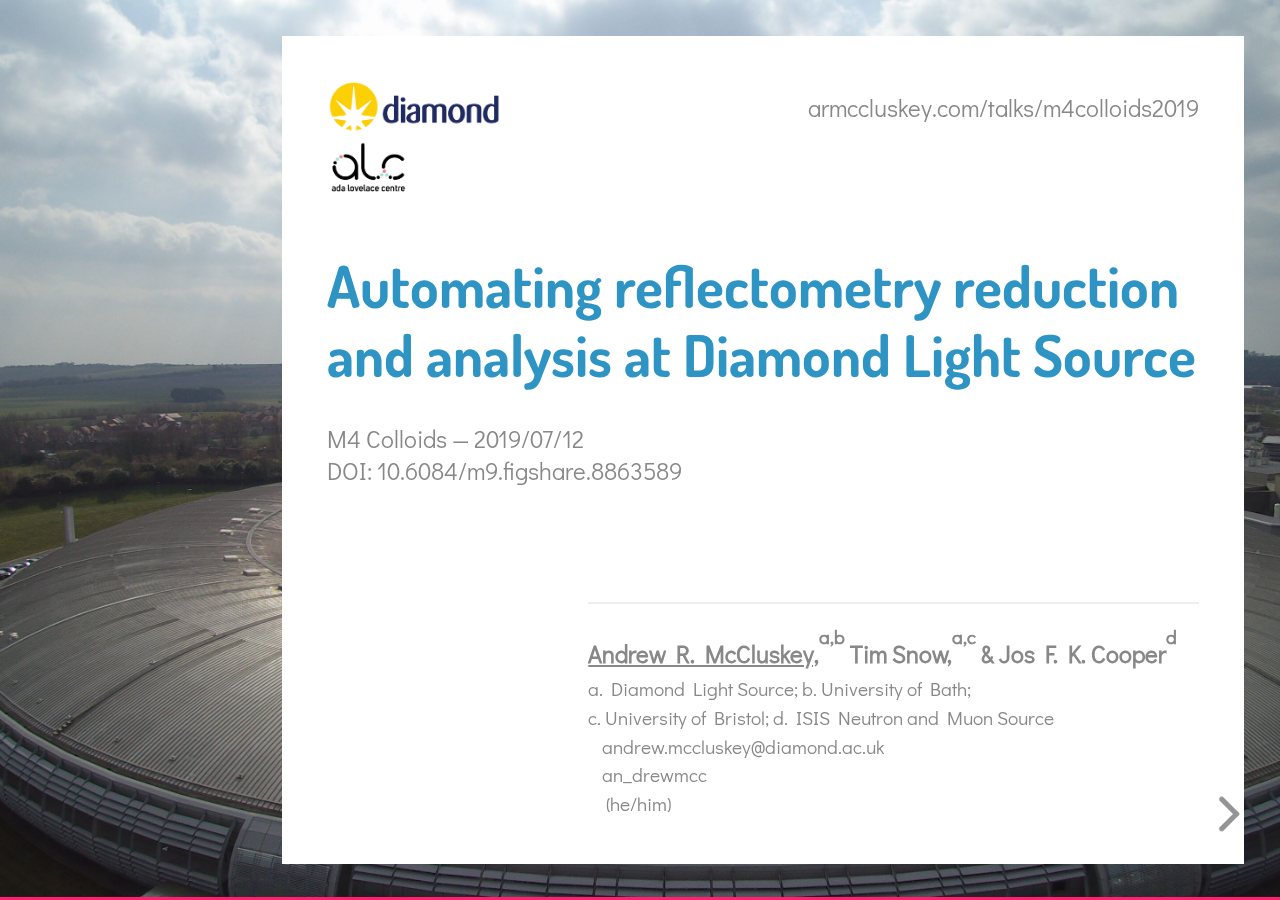
==== commit 9997fb92: "m4 talk" ====
--- a/m4colloids_jul2019/index.html
+++ b/m4colloids_jul2019/index.html
@@ -56,15 +56,16 @@
 						<div class="description">
 							<a href="https://m4colloids.wordpress.com/">M4 Colloids</a> &mdash; 2019/07/12
 							<br>
-							DOI: <a href="https://doi.org/10.6084/m9.figshare.xxxxxx">10.6084/m9.figshare.xxxxxxx</a>
+							DOI: <a href="https://doi.org/10.6084/m9.figshare.8863589">10.6084/m9.figshare.8863589</a>
 						</div>
 					</div>
 					<div class="credit">
 						<hr>
 						<div class="name"><a href="https://armccluskey.com"><u>Andrew R. McCluskey,</u><sup><small>a,b</small></sup></a> Tim Snow,<sup><small>a,c</small></sup> & Jos F. K. Cooper<sup><small>d</small></sup></div>
 						<div class="label">a. Diamond Light Source; b. University of Bath;<br>c. University of Bristol; d. ISIS Neutron and Muon Source</div>
-						<div class="label"><a href="mailto:andrew.mccluskey@diamond.ac.uk"><i class="fas fa-at social_icon"></i><span> andrew.mccluskey@diamond.ac.uk</span></a></div>
-						<div class="label"><a href="https://twitter.com/an_drewmcc"><i class="fab fa-twitter social_icon"></i><span> an_drewmcc</span></a></div>
+						<div class="label"><a href="mailto:andrew.mccluskey@diamond.ac.uk"><i class="fas fa-at social_icon"></i><span>&nbsp;andrew.mccluskey@diamond.ac.uk</span></a></div>
+						<div class="label"><a href="https://twitter.com/an_drewmcc"><i class="fab fa-twitter social_icon"></i><span>&nbsp;an_drewmcc</span></a></div>
+						<div class="label"><a href="https://armccluskey.com"><i class="fas fa-mars social_icon"></i><span>&nbsp;&nbsp;(he/him)</span></a></div>
 					</div>
 					<a class="presentation-url" href="https://armccluskey.com/talks/m4colloids2019">
 					armccluskey.com/talks/m4colloids2019</a>
@@ -79,7 +80,7 @@
 				<div class="grid-wrapper">
 					<div class="header">
 						<div class="twitterwhite">
-							<a href="mailto:andrew.mccluskey@diamond.ac.uk"><i class="fas fa-at"></i><span> andrew.mccluskey@diamond.ac.uk</span></a>	
+							<a href="mailto:andrew.mccluskey@diamond.ac.uk"><i class="fas fa-at"></i><span> andrew.mccluskey@diamond.ac.uk</span></a>
 						</div>
 					</div>
 					<div class="content">
@@ -94,12 +95,12 @@
 				<div class="grid-wrapper">
 					<div class="header">
 						<div class="twitterblue">
-							<a href="mailto:andrew.mccluskey@diamond.ac.uk"><i class="fas fa-at"></i><span> andrew.mccluskey@diamond.ac.uk</span></a>	
-						</div>
-					</div>
-					<div class="content">
+							<a href="mailto:andrew.mccluskey@diamond.ac.uk"><i class="fas fa-at"></i><span> andrew.mccluskey@diamond.ac.uk</span></a>
+						</div>
+					</div>
+					<div class="content">
+						<center>
 						<h1>users bring cool science to the beamline</h1>
-						<center>
 							<img src="./figures/users.png" width="45%">
 						</center>
 					</div>
@@ -110,13 +111,13 @@
 				<div class="grid-wrapper">
 					<div class="header">
 						<div class="twitterblue">
-							<a href="mailto:andrew.mccluskey@diamond.ac.uk"><i class="fas fa-at"></i><span> andrew.mccluskey@diamond.ac.uk</span></a>	
-						</div>
-					</div>
-					<div class="content">
+							<a href="mailto:andrew.mccluskey@diamond.ac.uk"><i class="fas fa-at"></i><span> andrew.mccluskey@diamond.ac.uk</span></a>
+						</div>
+					</div>
+					<div class="content">
+						<center>
 						<h1>experimental data is reduced</h1>
 						<br><br>
-						<center>
 							<img src="./figures/reduc.png" width="80%">
 						</center>
 					</div>
@@ -127,13 +128,13 @@
 				<div class="grid-wrapper">
 					<div class="header">
 						<div class="twitterblue">
-							<a href="mailto:andrew.mccluskey@diamond.ac.uk"><i class="fas fa-at"></i><span> andrew.mccluskey@diamond.ac.uk</span></a>	
-						</div>
-					</div>
-					<div class="content">
+							<a href="mailto:andrew.mccluskey@diamond.ac.uk"><i class="fas fa-at"></i><span> andrew.mccluskey@diamond.ac.uk</span></a>
+						</div>
+					</div>
+					<div class="content">
+						<center>
 						<h1>data analysis is performed</h1>
 						<br><br>
-						<center>
 							<img src="./figures/models.png" width="100%">
 						</center>
 					</div>
@@ -144,13 +145,13 @@
 				<div class="grid-wrapper">
 					<div class="header">
 						<div class="twitterblue">
-							<a href="mailto:andrew.mccluskey@diamond.ac.uk"><i class="fas fa-at"></i><span> andrew.mccluskey@diamond.ac.uk</span></a>	
-						</div>
-					</div>
-					<div class="content">
+							<a href="mailto:andrew.mccluskey@diamond.ac.uk"><i class="fas fa-at"></i><span> andrew.mccluskey@diamond.ac.uk</span></a>
+						</div>
+					</div>
+					<div class="content">
+						<center>
 						<h1>nature paper is written and published</h1>
-						<br><br>
-						<center>
+						<br>
 							<img src="https://media.giphy.com/media/4xpB3eE00FfBm/giphy.gif" width="480">
 						</center>
 					</div>
@@ -163,7 +164,7 @@
 				<div class="grid-wrapper">
 					<div class="header">
 						<div class="twitterwhite">
-							<a href="mailto:andrew.mccluskey@diamond.ac.uk"><i class="fas fa-at"></i><span> andrew.mccluskey@diamond.ac.uk</span></a>	
+							<a href="mailto:andrew.mccluskey@diamond.ac.uk"><i class="fas fa-at"></i><span> andrew.mccluskey@diamond.ac.uk</span></a>
 						</div>
 					</div>
 					<div class="content">
@@ -180,17 +181,17 @@
 				<div class="grid-wrapper">
 					<div class="header">
 						<div class="twitterblue">
-							<a href="mailto:andrew.mccluskey@diamond.ac.uk"><i class="fas fa-at"></i><span> andrew.mccluskey@diamond.ac.uk</span></a>	
-						</div>
-					</div>
-					<div class="content">
+							<a href="mailto:andrew.mccluskey@diamond.ac.uk"><i class="fas fa-at"></i><span> andrew.mccluskey@diamond.ac.uk</span></a>
+						</div>
+					</div>
+					<div class="content">
+						<center>
 						<h1>what can we automate?</h1>
-						<ul>
-							<li>users bringing the cool science: not easily <br></li>
-							<li>data reduction: <b>yes</b><br></li>
-							<li>data analysis: hopefully<br></li>
-							<li>writing papers: not really, unfortunately</li>
-						</ul>
+							<li>Users bringing the cool science: 🤦<br></li>
+							<li>Data reduction: ✅<br></li>
+							<li>Data analysis: 🤞<br></li>
+							<li>Writing papers: 😔</li>
+					</center>
 					</div>
 				</div>
 			</section>
@@ -201,7 +202,7 @@
 				<div class="grid-wrapper">
 					<div class="header">
 						<div class="twitterwhite">
-							<a href="mailto:andrew.mccluskey@diamond.ac.uk"><i class="fas fa-at"></i><span> andrew.mccluskey@diamond.ac.uk</span></a>	
+							<a href="mailto:andrew.mccluskey@diamond.ac.uk"><i class="fas fa-at"></i><span> andrew.mccluskey@diamond.ac.uk</span></a>
 						</div>
 					</div>
 					<div class="content">
@@ -216,32 +217,302 @@
 				<div class="grid-wrapper">
 					<div class="header">
 						<div class="twitterblue">
-							<a href="mailto:andrew.mccluskey@diamond.ac.uk"><i class="fas fa-at"></i><span> andrew.mccluskey@diamond.ac.uk</span></a>	
-						</div>
-					</div>
-					<div class="content">
+							<a href="mailto:andrew.mccluskey@diamond.ac.uk"><i class="fas fa-at"></i><span> andrew.mccluskey@diamond.ac.uk</span></a>
+						</div>
+					</div>
+					<div class="content">
+						<center>
 						<h1>x-ray reflectometry reduction is well studied</h1>
 						Previous literature focuses on point detectors, while modern instruments utilise area detectors <br>
-						<small><a href="https://doi.org/10.1107/S0108767392013126">A. Gibaud, G. Vignaud, & S. K. Sinha. <i>Acta Cryst.</i>, <b>A49</b>, 642-648, 1993</a> and <a href="https://doi.org/10.1107/S0021889807030403">F. Salah, B. Harzallah, & A. van der Lee. <i>J. Appl. Crystallogr.</i>, <b>40</b>, 813-819, 2007</a>.</small>
-					</div>
-				</div>
-			</section>
-		</section>
-
-					<!-- Acknowledgements -->
+						<small><a href="https://doi.org/10.1107/S0108767392013126">A. Gibaud, G. Vignaud, & S. K. Sinha. <i>Acta Cryst.</i>, <b>A49</b>, 642-648, 1993</a><br><a href="https://doi.org/10.1107/S0021889807030403">F. Salah, B. Harzallah, & A. van der Lee. <i>J. Appl. Crystallogr.</i>, <b>40</b>, 813-819, 2007</a>.</small>
+					</center>
+					</div>
+				</div>
+			</section>
+
+			<section class="color--grad-white past" id="" style="display: block;">
+				<div class="grid-wrapper">
+					<div class="header">
+						<div class="twitterblue">
+							<a href="mailto:andrew.mccluskey@diamond.ac.uk"><i class="fas fa-at"></i><span> andrew.mccluskey@diamond.ac.uk</span></a>
+						</div>
+					</div>
+					<div class="content">
+						<center><h1>not re-inventing the wheel, but re-building it</h1>
+						<img src="./figures/dawn_logo.png"></img><br></center>
+					</div>
+				</div>
+			</section>
+
+			<section class="color--grad-white past" id="" style="display: block;">
+				<br>
+				<center><img src="./figures/process_001.png" width="1000%"></img></center>
+			</section>
+
+			<section class="color--grad-white past" id="" style="display: block;">
+				<br>
+				<center><img src="./figures/process_004.png" width="1000%"></img></center>
+			</section>
+
+			<section class="color--grad-white past" id="" style="display: block;">
+				<br>
+				<center><img src="./figures/process_010.png" width="1000%"></img></center>
+			</section>
+
+			<section class="color--grad-white past" id="" style="display: block;">
+				<br>
+				<center><img src="./figures/process_011.png" width="1000%"></img></center>
+			</section>
+
+			<section class="color--grad-white past" id="" style="display: block;">
+				<div class="grid-wrapper">
+					<div class="header">
+						<div class="twitterblue">
+							<a href="mailto:andrew.mccluskey@diamond.ac.uk"><i class="fas fa-at"></i><span> andrew.mccluskey@diamond.ac.uk</span></a>
+						</div>
+					</div>
+					<div class="content">
+						<center>
+						<h1>this will enable automated reduction</h1>
+						<li>Only a single processing pipeline for a given experiment</li>
+						<li>The processing is modular</li>
+						<li>Coming to i07 in October 2019</li>
+				</center>
+					</div>
+				</div>
+			</section>
+		</section>
+
+		<section class="stack present" style="display: block;" data-previous-indexv="0">
+			<section class="color--grad-purple past" id="" style="display: block;" hidden="" aria-hidden="true">
+				<div class="grid-wrapper">
+					<div class="header">
+						<div class="twitterwhite">
+							<a href="mailto:andrew.mccluskey@diamond.ac.uk"><i class="fas fa-at"></i><span> andrew.mccluskey@diamond.ac.uk</span></a>
+						</div>
+					</div>
+					<div class="content">
+						<center>
+							<h1>now for data analysis</h1>
+						</center>
+					</div>
+				</div>
+			</section>
+
+			<section class="color--grad-white past" id="" style="display: block;">
+				<div class="grid-wrapper">
+					<div class="header">
+						<div class="twitterblue">
+							<a href="mailto:andrew.mccluskey@diamond.ac.uk"><i class="fas fa-at"></i><span> andrew.mccluskey@diamond.ac.uk</span></a>
+						</div>
+					</div>
+					<div class="content">
+						<center><h1>reflectometry analysis is model-dependent</h1>
+							Can we automate the model selection?</center>
+					</div>
+				</div>
+			</section>
+
+			<section class="color--grad-white past" id="" style="display: block;">
+				<div class="grid-wrapper">
+					<div class="header">
+						<div class="twitterblue">
+							<a href="mailto:andrew.mccluskey@diamond.ac.uk"><i class="fas fa-at"></i><span> andrew.mccluskey@diamond.ac.uk</span></a>
+						</div>
+					</div>
+					<div class="content">
+						<center><h1>machine learning for model selection</h1>
+						<img src="https://media.giphy.com/media/4TtTVTmBoXp8txRU0C/giphy.gif" width="60%"></center>
+					</div>
+				</div>
+			</section>
+
+			<section class="color--grad-white past" id="" style="display: block;">
+				<div class="grid-wrapper">
+					<div class="header">
+						<div class="twitterblue">
+							<a href="mailto:andrew.mccluskey@diamond.ac.uk"><i class="fas fa-at"></i><span> andrew.mccluskey@diamond.ac.uk</span></a>
+						</div>
+					</div>
+					<div class="content">
+						<center><h1>ml-driven classification</h1>
+						<img src="./figures/monolayer.png" width="45%"><img src="./figures/bilayer.png" width="45%"><img src="./figures/floating_bilayer.png" width="45%"></center>
+					</div>
+				</div>
+			</section>
+
+			<section class="color--grad-white past" id="" style="display: block;">
+				<div class="grid-wrapper">
+					<div class="header">
+						<div class="twitterblue">
+							<a href="mailto:andrew.mccluskey@diamond.ac.uk"><i class="fas fa-at"></i><span> andrew.mccluskey@diamond.ac.uk</span></a>
+						</div>
+					</div>
+					<div class="content">
+						<center><h1>ml-driven classification</h1>
+						<img src="./figures/class.png" width="90%">
+						<small>
+							1. A. R. McCluskey, <i>et al.</i>. <i>Phys. Chem. Chem. Phys.</i>, <b>21</b>, 6133-6141, 2019.<br>
+							2. Y. Gerelli. <i>Phys. Rev. Lett.</i>, <b>122</b>, 248101, 2019.<br>
+							3. V. Rondelli, G. Fragneto, S. Motta, E. Del Favero, L. Cantù, <i>J. Phys. Conf. Ser.</i>, <b>340</b>, 012083, 2012.
+						</small></center>
+					</div>
+				</div>
+			</section>
+
+			<section class="color--grad-white past" id="" style="display: block;">
+				<div class="grid-wrapper">
+					<div class="header">
+						<div class="twitterblue">
+							<a href="mailto:andrew.mccluskey@diamond.ac.uk"><i class="fas fa-at"></i><span> andrew.mccluskey@diamond.ac.uk</span></a>
+						</div>
+					</div>
+					<div class="content">
+						<center>
+						<h1>convolutional neural network</h1>
+						Very quick and accurate for "model" data; <br>2 <i>epochs</i> &rarr; 100 % validation accuracy</center>
+					</div>
+				</div>
+			</section>
+
+			<section class="color--grad-white past" id="" style="display: block;">
+				<div class="grid-wrapper">
+					<div class="header">
+						<div class="twitterblue">
+							<a href="mailto:andrew.mccluskey@diamond.ac.uk"><i class="fas fa-at"></i><span> andrew.mccluskey@diamond.ac.uk</span></a>
+						</div>
+					</div>
+					<div class="content"><center>
+						<h1>how robust is our model?</h1></center>
+						<table>
+						  <tr>
+								<th></th>
+						    <th>Monolayer</th>
+								<th>Bilayer</th>
+								<th>Floating Bilayer</th>
+						  </tr>
+						  <tr>
+								<td>DPPC Validation</td>
+						    <td>100 %</td>
+						    <td>100 %</td>
+						    <td>100 %</td>
+						  </tr>
+							<tr>
+								<td>DXPC Validation</td>
+								<td>100 %</td>
+								<td>100 %</td>
+								<td>100 %</td>
+						</table>
+					</div>
+				</div>
+			</section>
+		</section>
+
+		<section class="stack present" style="display: block;" data-previous-indexv="0">
+			<section class="color--grad-green past" id="" style="display: block;" hidden="" aria-hidden="true">
+				<div class="grid-wrapper">
+					<div class="header">
+						<div class="twitterwhite">
+							<a href="mailto:andrew.mccluskey@diamond.ac.uk"><i class="fas fa-at"></i><span> andrew.mccluskey@diamond.ac.uk</span></a>
+						</div>
+					</div>
+					<div class="content">
+						<center>
+							<h1>why machine learning?</h1>
+						</center>
+					</div>
+				</div>
+			</section>
+
+			<section class="color--grad-white past" id="" style="display: block;">
+				<div class="grid-wrapper">
+					<div class="header">
+						<div class="twitterblue">
+							<a href="mailto:andrew.mccluskey@diamond.ac.uk"><i class="fas fa-at"></i><span> andrew.mccluskey@diamond.ac.uk</span></a>
+						</div>
+					</div>
+					<div class="content">
+						<center><h1>with ml we can advise analysis</h1>
+							We can create <i>generic</i> analysis interfaces which the machine learned classification would suggest
+						</center>
+					</div>
+				</div>
+			</section>
+
+			<section class="color--grad-white past" id="" style="display: block;">
+				<div class="grid-wrapper">
+					<div class="header">
+						<div class="twitterblue">
+							<a href="mailto:andrew.mccluskey@diamond.ac.uk"><i class="fas fa-at"></i><span> andrew.mccluskey@diamond.ac.uk</span></a>
+						</div>
+					</div>
+					<div class="content">
+						<center><h1>jupyter notebook</h1>
+							This could be in the form of a Jupyter Notebook that you could run from your office <br>
+							<a href="http://localhost:8888/notebooks/work/talks/m4colloids_jul2019/monolayer.ipynb" target="_blank"><img src="./figures/notebook.png" width="50%"></a>
+						</center>
+					</div>
+				</div>
+			</section>
+
+			<section class="color--grad-white past" id="" style="display: block;">
+				<div class="grid-wrapper">
+					<div class="header">
+						<div class="twitterblue">
+							<a href="mailto:andrew.mccluskey@diamond.ac.uk"><i class="fas fa-at"></i><span> andrew.mccluskey@diamond.ac.uk</span></a>
+						</div>
+					</div>
+					<div class="content">
+						<center><h1>automated script</h1>
+							Or an automated analysis script could be run on well tagged data <br><br>
+							<img src="./figures/script.png" width="50%">
+						</center>
+					</div>
+				</div>
+			</section>
+		</section>
+
+		<section class="stack present" style="display: block;" data-previous-indexv="0">
+			<section class="color--grad-purple past" id="" style="display: block;" hidden="" aria-hidden="true">
+				<div class="grid-wrapper">
+					<div class="header">
+						<div class="twitterwhite">
+							<a href="mailto:andrew.mccluskey@diamond.ac.uk"><i class="fas fa-at"></i><span> andrew.mccluskey@diamond.ac.uk</span></a>
+						</div>
+					</div>
+					<div class="content">
+						<center>
+							<h1>conclusions</h1>
+							<li>i07 will have automated data reduction by the year end</li>
+							<li>We are developing ML-driven approaches to analytical model selection</li>
+							<li>These will enable directed or automated down-stream analysis</li>
+							<li>Stretch goal is users leave with analysed data</li>
+						</center>
+					</div>
+				</div>
+			</section>
+		</section>
+
+
+
+
+		<!-- Acknowledgements -->
 		<section class="stack present" style="display: block;" data-previous-indexv="0">
 			<section class="color--grad-green past" id="acknoledgements" hidden="" aria-hidden="true" style="display: block;">
 				<div class="grid-wrapper">
 					<div class="header">
 						<div class="twitterwhite">
-							<a href="mailto:andrew.mccluskey@diamond.ac.uk"><i class="fas fa-at"></i><span> andrew.mccluskey@diamond.ac.uk</span></a>	
-						</div>
-					</div>
-					<div class="content">
+							<a href="mailto:andrew.mccluskey@diamond.ac.uk"><i class="fas fa-at"></i><span> andrew.mccluskey@diamond.ac.uk</span></a>
+						</div>
+					</div>
+					<div class="content"><center>
 						<h1>acknowledgements</h1>
-						<ul>
-							<li><a href="http://people.bath.ac.uk/rjg20/">Ada Lovelace Centre</a></li>
-						</ul>
+							<li>Tim Snow (DLS)</li>
+							<li>Jos Cooper (ISIS)</li>
+							<li>Keith Butler (SCD)</li><br><br>
+						<h1>funding</h1>
+							<img src="./figures/ALC_wht.png" width="25%">
+						</center>
 					</div>
 				</div>
 			</section>
@@ -251,14 +522,14 @@
 			<div class="grid-wrapper">
 				<div class="header">
 					<div class="twitterwhite">
-						<a href="https://twitter.com/an_drewmcc"><i class="fab fa-twitter"></i> <span>an_drewmcc</span></a>
+						<a href="mailto:andrew.mccluskey@diamond.ac.uk"><i class="fas fa-at"></i><span> andrew.mccluskey@diamond.ac.uk</span></a>
 					</div>
 				</div>
 				<div class="content">
 					<figure class="display">
-						<img src="./figures/sadie-72.png" alt="sadie baby" width="100%">
+						<img src="./figures/grad.jpg" width="50%">
 					</figure>
-					<h4>Sadie, my dog</h4>
+					<h4>Penny and Sadie, good dogs</h4>
 				</div>
 			</div>
 		</section>
--- a/m4colloids_jul2019/example_files/full_theme.css
+++ b/m4colloids_jul2019/example_files/full_theme.css
@@ -517,6 +517,7 @@
   height: 100%;
   padding: 5vmin; }
 
+
 .reveal .slides section .header {
   align-items: center;
   display: flex;
@@ -527,9 +528,9 @@
   background-size: auto 100%;
   display: inline-block;
   grid-area: header;
-  height: 3.5vmin;
-  margin-right: 10.5vmin;
-  width: 11.5vmin; }
+  height: 9vmin;
+  margin-right: 1.5vmin;
+  width: 14vmin; }
 
 .reveal .slides section .section {
   text-transform: uppercase;
@@ -588,18 +589,18 @@
     width: calc(100vw - 4vmin); } }
 .reveal .slides section.title .grid-wrapper {
   grid-template-areas: "header header" "content content" ". credit";
-  grid-template-columns: auto 55%;
+  grid-template-columns: auto 70%;
   grid-template-rows: 6vmin 1fr auto;
   grid-column-gap: 10vmin; }
 
 .reveal .slides section.title .logo {
-  background-image: url("../figures/2401.gif");
-  height: 6vmin;
-  width: 30vmin; }
+  background-image: url("../figures/logos.png");
+  height: 13vmin;
+  width: 40vmin; }
 
 .reveal .slides section.title .logo--full {
-  background-image: url("../figures/2401.gif");
-  width: 24vmin; }
+  background-image: url("../figures/logos.png");
+  width: 40vmin; }
 
 .reveal .slides section.title .content {
   align-self: center;
